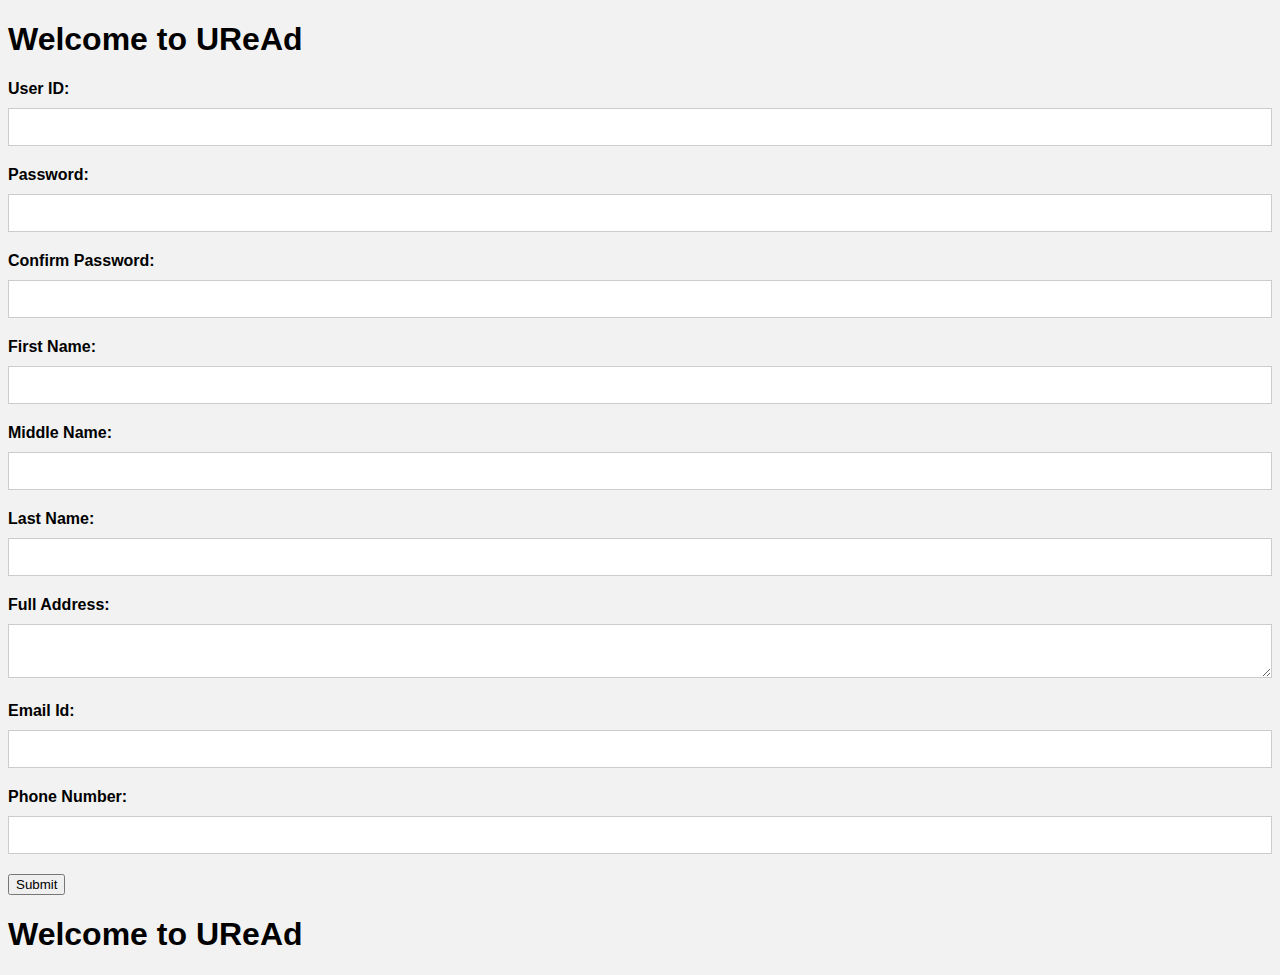
==== register.html @ 85ac35ce "first commit" ====
<!DOCTYPE html>
<html>
  <head>
    <meta charset="UTF-8">
    <title>User Registration - UReAd</title>
    <link rel="stylesheet" type="text/css" href="register.css">
  </head>
  <body>
    <h1>Welcome to UReAd</h1>
    <form id="registration-form">
      <div>
        <label for="user-id">User ID:</label>
        <input type="text" id="user-id" name="user-id" required pattern="^[a-zA-Z0-9]{6,10}$">
      </div>
      <div>
        <label for="password">Password:</label>
        <input type="password" id="password" name="password" required pattern="^(?=.*[a-z])(?=.*[A-Z])(?=.*\d)(?=.*[@#$_])[A-Za-z\d@#$_]{8,}$">
      </div>
      <div>
        <label for="confirm-password">Confirm Password:</label>
        <input type="password" id="confirm-password" name="confirm-password" required pattern="^(?=.*[a-z])(?=.*[A-Z])(?=.*\d)(?=.*[@#$_])[A-Za-z\d@#$_]{8,}$">
      </div>
      <div>
        <label for="first-name">First Name:</label>
        <input type="text" id="first-name" name="first-name" required maxlength="30">
      </div>
      <div>
        <label for="middle-name">Middle Name:</label>
        <input type="text" id="middle-name" name="middle-name">
      </div>
      <div>
        <label for="last-name">Last Name:</label>
        <input type="text" id="last-name" name="last-name" required minlength="30">
      </div>
      <div>
        <label for="address">Full Address:</label>
        <textarea id="address" name="address" required maxlength="250"></textarea>
      </div>
      <div>
        <label for="email">Email Id:</label>
        <input type="email" id="email" name="email" required maxlength="40">
      </div>
      <div>
        <label for="phone-number">Phone Number:</label>
        <input type="text" id="phone-number" name="phone-number" required pattern="\d{10}">
      </div>
      <button type="submit">Submit</button>
    </form>
    <div id="welcome-message">
        <h1>Welcome to UReAd</h1>
      </div>
      
      <div id="success-message" style="display:none;">
        <p>User created successfully</p>
      </div>
    <script src="register.js"></script>
  </body>
</html>
---- register.css ----
body {
    font-family: Arial, sans-serif;
    background-color: #f2f2f2;
  }
  
  .form-container {
    width: 500px;
    background-color: #fff;
    padding: 30px;
    margin: 100px auto;
    box-shadow: 0px 0px 20px 0px #ccc;
  }
  
  h2 {
    text-align: center;
    margin-bottom: 30px;
  }
  
  input[type="text"],
  input[type="email"],
  input[type="password"],
  textarea {
    width: 100%;
    padding: 10px;
    margin-bottom: 20px;
    border: 1px solid #ccc;
    box-sizing: border-box;
    font-size: 14px;
  }
  
  input[type="submit"] {
    width: 100%;
    padding: 10px;
    background-color: #4CAF50;
    color: #fff;
    border: none;
    cursor: pointer;
  }
  
  input[type="submit"]:hover {
    background-color: #3e8e41;
  }
  
  .form-group {
    margin-bottom: 20px;
  }
  
  label {
    font-weight: bold;
    margin-bottom: 10px;
    display: block;
  }
  
  .error {
    color: red;
    margin-top: 10px;
  }
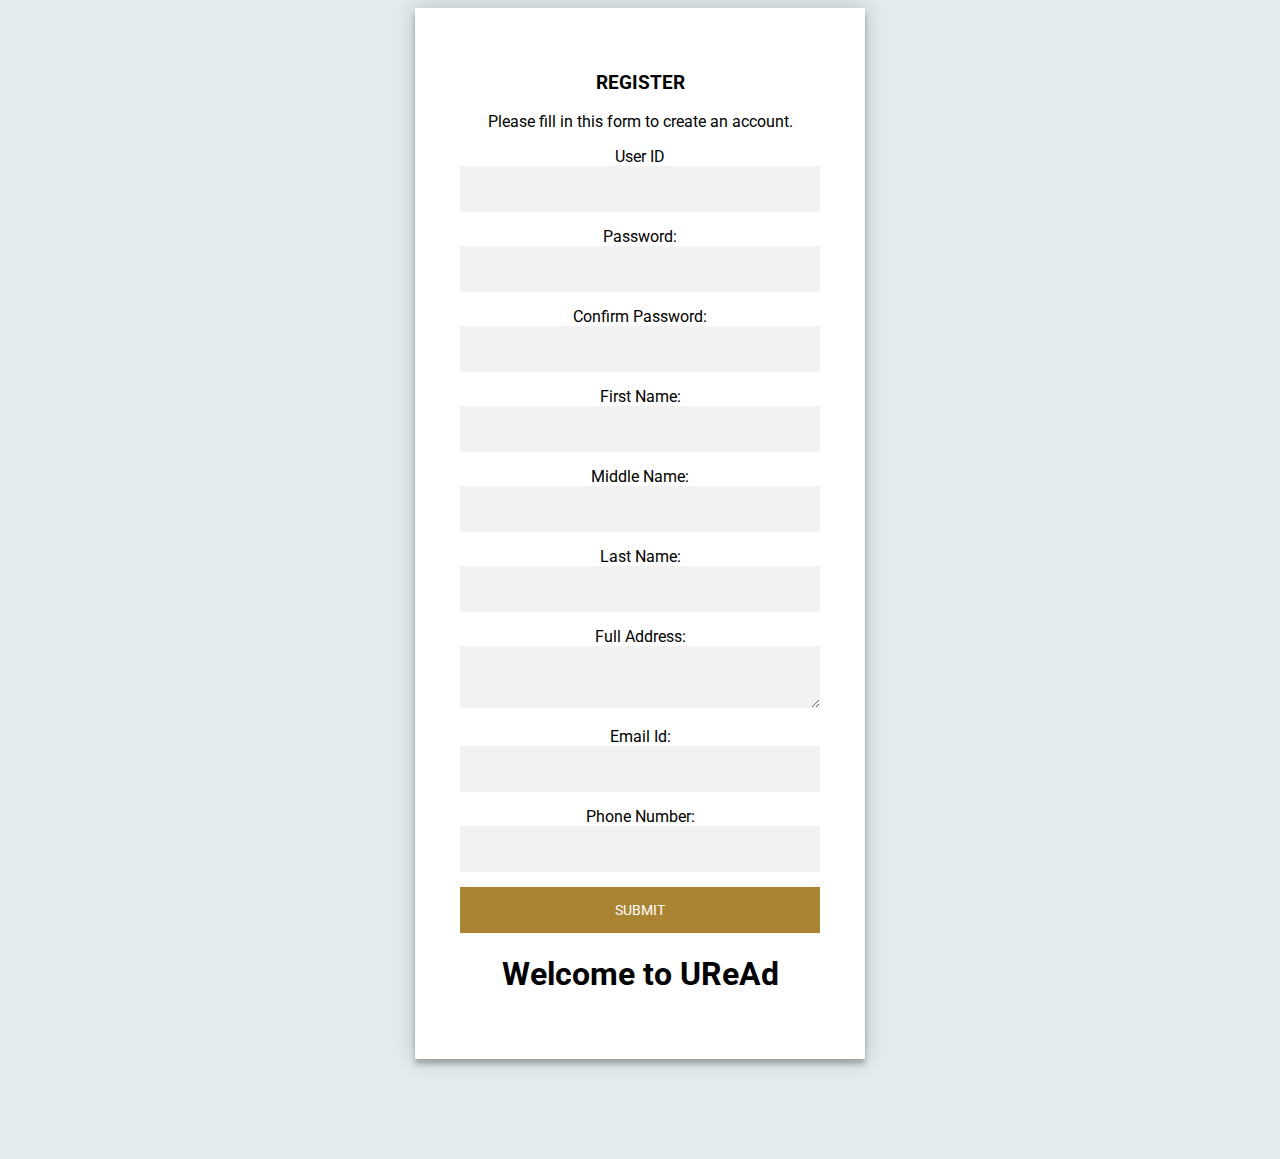
==== commit 29d962c1: "first commit13" ====
--- a/register.html
+++ b/register.html
@@ -3,26 +3,35 @@
   <head>
     <meta charset="UTF-8">
     <title>User Registration - UReAd</title>
-    <link rel="stylesheet" type="text/css" href="register.css">
+    <link rel="stylesheet" type="text/css" href="stylelogin.css">
+    
   </head>
   <body>
-    <h1>Welcome to UReAd</h1>
-    <form id="registration-form">
+    <div id="registerForm">
+    <div class="register-page">
+        <div class="form">
+            <div class="register">
+                <div class="register-header">
+                  <h3>REGISTER</h3>
+                  <p>Please fill in this form to create an account.</p>
+                </div>
+              </div>
+              <form class="register-form" method="POST" autocomplete="off" onsubmit="return validate()">
       <div>
-        <label for="user-id">User ID:</label>
-        <input type="text" id="user-id" name="user-id" required pattern="^[a-zA-Z0-9]{6,10}$">
+        <label for="user-id">User ID</label>
+        <input type="text" id="userId" name="user-id">
       </div>
       <div>
         <label for="password">Password:</label>
-        <input type="password" id="password" name="password" required pattern="^(?=.*[a-z])(?=.*[A-Z])(?=.*\d)(?=.*[@#$_])[A-Za-z\d@#$_]{8,}$">
+        <input type="password" id="password" name="password">
       </div>
       <div>
         <label for="confirm-password">Confirm Password:</label>
-        <input type="password" id="confirm-password" name="confirm-password" required pattern="^(?=.*[a-z])(?=.*[A-Z])(?=.*\d)(?=.*[@#$_])[A-Za-z\d@#$_]{8,}$">
+        <input type="password" id="confirm-password" name="confirm-password">
       </div>
       <div>
         <label for="first-name">First Name:</label>
-        <input type="text" id="first-name" name="first-name" required maxlength="30">
+        <input type="text" id="first-name" name="first-name">
       </div>
       <div>
         <label for="middle-name">Middle Name:</label>
@@ -30,22 +39,22 @@
       </div>
       <div>
         <label for="last-name">Last Name:</label>
-        <input type="text" id="last-name" name="last-name" required minlength="30">
+        <input type="text" id="last-name" name="last-name">
       </div>
       <div>
         <label for="address">Full Address:</label>
-        <textarea id="address" name="address" required maxlength="250"></textarea>
+        <textarea id="address" name="address"></textarea>
       </div>
       <div>
         <label for="email">Email Id:</label>
-        <input type="email" id="email" name="email" required maxlength="40">
+        <input type="email" id="email" name="email">
       </div>
       <div>
         <label for="phone-number">Phone Number:</label>
-        <input type="text" id="phone-number" name="phone-number" required pattern="\d{10}">
+        <input type="text" id="phone-number" name="phone-number"">
       </div>
-      <button type="submit">Submit</button>
-    </form>
+      <button type="submit" onclick="validate()">Submit</button>
+ 
     <div id="welcome-message">
         <h1>Welcome to UReAd</h1>
       </div>
@@ -53,6 +62,72 @@
       <div id="success-message" style="display:none;">
         <p>User created successfully</p>
       </div>
-    <script src="register.js"></script>
+    </form>
+    </div>
+    </div>
+    
+    </div>
+    <script>
+          // Validate form data
+    function validate(){
+        var userId = document.getElementById("userId").value;
+        var password = document.getElementById("password").value;
+        var confirmPassword = document.getElementById("confirm-password").value;
+        var firstName = document.getElementById("first-name").value;
+        var middleName = document.getElementById("middle-name").value;
+        var lastName = document.getElementById("last-name").value;
+        var address = document.getElementById("address").value;
+        var email = document.getElementById("email").value;
+        var phoneNumber = document.getElementById("phone-number").value;
+
+    if (userId.length < 6 || userId.length > 10) {
+      alert("User Id should be between 6 to 10 characters");
+      return;
+    }
+    if (!/^(?=.*[a-z])(?=.*[A-Z])(?=.*[0-9])[A-Za-z0-9]{6,10}$/.test(userId)) {
+      alert("User Id should consist of a combination of uppercase, lowercase and digit characters");
+      return;
+    }
+    if (password.length < 8) {
+      alert("Password should be at least 8 characters long");
+      return;
+    }
+    if (!/^(?=.*[a-z])(?=.*[A-Z])(?=.*\d)(?=.*[@#$_])[A-Za-z\d@#$_]+$/.test(password)) {
+      alert("Password should consist of a combination of uppercase, lowercase, digit characters and at least one special character ( @, #, _)");
+      return;
+    }
+    if (password !== confirmPassword) {
+      alert("Confirm password field should be same as password");
+      return;
+    }
+    if (firstName.length > 30) {
+      alert("First Name should be maximum 30 characters");
+      return;
+    }
+    if (lastName.length < 30) {
+      alert("Last Name should be minimum 30 characters");
+      return;
+    }
+    if (address.length > 250) {
+      alert("Address should be maximum 250 characters");
+      return;
+    }
+    if (email.length > 40) {
+      alert("Email should be maximum 40 characters");
+      return;
+    }
+    if (phone.length > 10) {
+      alert("Phone Number should be maximum 10 digits");
+      return;
+    }
+  
+    // Submit the form data to the server
+  else{
+    // Redirect to the "User created successfully" information screen
+     window.location.href = "success.html";
+     return;
+  }
+}
+    </script>
   </body>
 </html>
--- a/stylelogin.css
+++ b/stylelogin.css
@@ -0,0 +1,89 @@
+@import url(https://fonts.googleapis.com/css?family=Roboto:300);
+header .header{
+  background-color: #fff;
+  height: 45px;
+}
+header a img{
+  width: 134px;
+margin-top: 4px;
+}
+.login-page {
+  width: 360px;
+  padding: 8% 0 0;
+  margin: auto;
+}
+.login-page .form .login{
+  margin-top: -31px;
+margin-bottom: 26px;
+}
+.form {
+  position: relative;
+  z-index: 1;
+  background: #FFFFFF;
+  max-width: 360px;
+  margin: 0 auto 100px;
+  padding: 45px;
+  text-align: center;
+  box-shadow: 0 0 20px 0 rgba(0, 0, 0, 0.2), 0 5px 5px 0 rgba(0, 0, 0, 0.24);
+}
+.form input {
+  font-family: "Roboto", sans-serif;
+  outline: 0;
+  background: #f2f2f2;
+  width: 100%;
+  border: 0;
+  margin: 0 0 15px;
+  padding: 15px;
+  box-sizing: border-box;
+  font-size: 14px;
+}
+.form textarea {
+    font-family: "Roboto", sans-serif;
+    outline: 0;
+    background: #f2f2f2;
+    width: 100%;
+    border: 0;
+    margin: 0 0 15px;
+    padding: 15px;
+    box-sizing: border-box;
+    font-size: 14px;
+  }
+.form button {
+  font-family: "Roboto", sans-serif;
+  text-transform: uppercase;
+  outline: 0;
+  background-color: #AB8433;
+  background-image: linear-gradient(45deg,#AB8433,#AB8433);
+  width: 100%;
+  border: 0;
+  padding: 15px;
+  color: #FFFFFF;
+  font-size: 14px;
+  -webkit-transition: all 0.3 ease;
+  transition: all 0.3 ease;
+  cursor: pointer;
+}
+.form .message {
+  margin: 15px 0 0;
+  color: #b3b3b3;
+  font-size: 12px;
+}
+.form .message a {
+  color: #4CAF50;
+  text-decoration: none;
+}
+
+.container {
+  position: relative;
+  z-index: 1;
+  max-width: 300px;
+  margin: 0 auto;
+}
+
+body {
+  background-color: #E3EBED;
+  /* background-image: linear-gradient(45deg,#5e5b2c,#f2f2f2); */
+  font-family: "Roboto", sans-serif;
+  -webkit-font-smoothing: antialiased;
+  -moz-osx-font-smoothing: grayscale;
+}